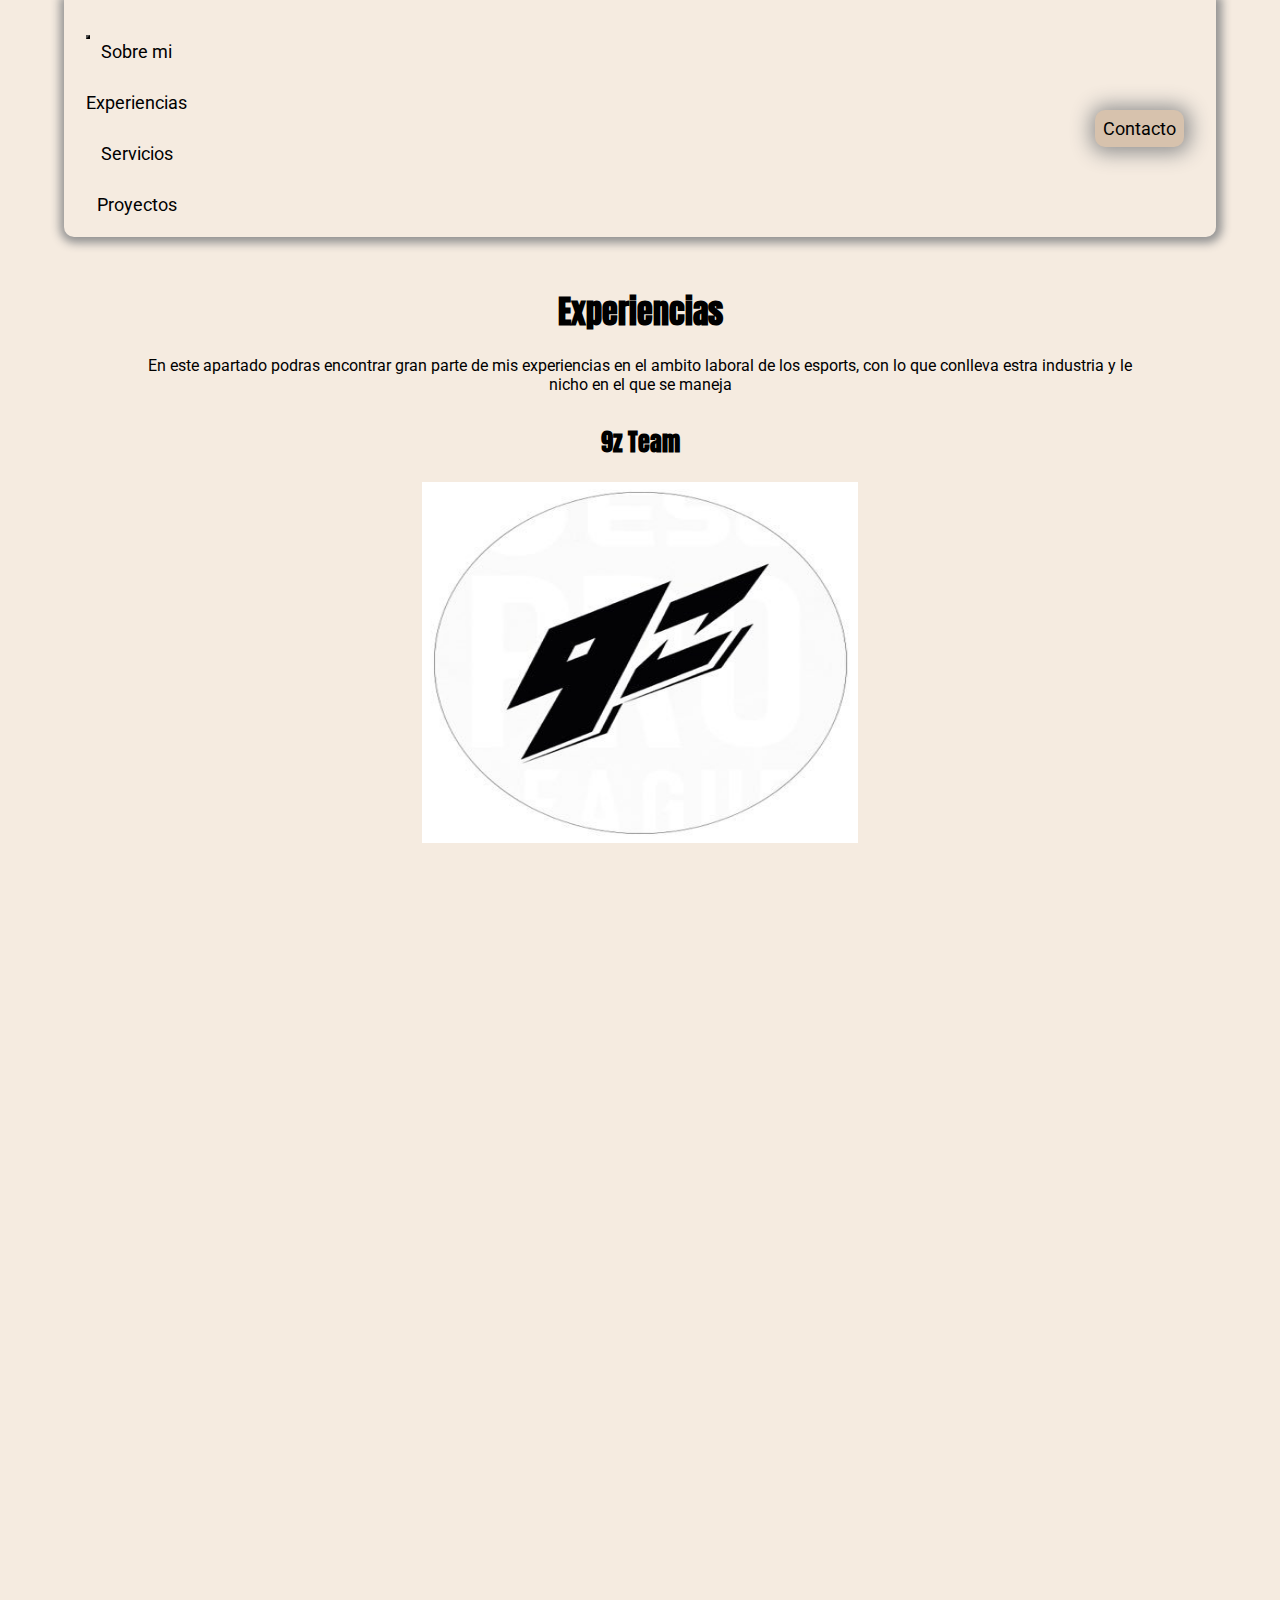
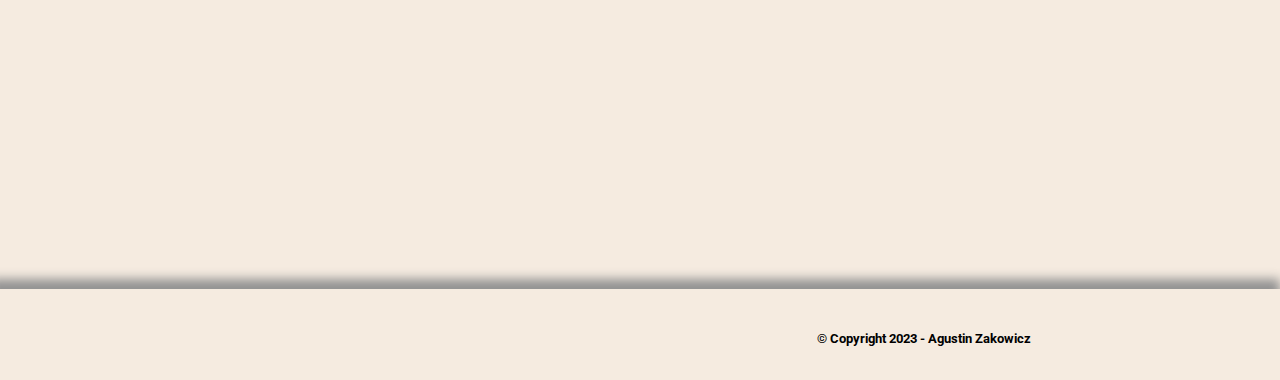
==== pages/certificaciones.html @ acf6be7a "Se agrega el proyecto" ====
<!DOCTYPE html>
<html lang="es">

<head>
    <meta charset="UTF-8">
    <meta http-equiv="X-UA-Compatible" content="IE=edge">
    <meta name="viewport" content="width=device-width, initial-scale=1.0">

    <link rel="preconnect" href="https://fonts.googleapis.com">
    <link rel="preconnect" href="https://fonts.gstatic.com" crossorigin>
    <link href="https://fonts.googleapis.com/css2?family=Anton&family=Roboto&display=swap" rel="stylesheet">

    <link href="https://unpkg.com/aos@2.3.1/dist/aos.css" rel="stylesheet">

    <link rel="stylesheet" href="https://cdnjs.cloudflare.com/ajax/libs/font-awesome/6.4.0/css/all.min.css"
        integrity="sha512-iecdLmaskl7CVkqkXNQ/ZH/XLlvWZOJyj7Yy7tcenmpD1ypASozpmT/E0iPtmFIB46ZmdtAc9eNBvH0H/ZpiBw=="
        crossorigin="anonymous" referrerpolicy="no-referrer" />

    <link href="https://cdn.jsdelivr.net/npm/bootstrap@5.3.0-alpha3/dist/css/bootstrap.min.css" rel="stylesheet"
        integrity="sha384-KK94CHFLLe+nY2dmCWGMq91rCGa5gtU4mk92HdvYe+M/SXH301p5ILy+dN9+nJOZ" crossorigin="anonymous">

    <!-- Primary Meta Tags -->
    <title>Agustin Zakowicz CFAProd</title>
    <meta name="title" content="Agustin Zakowicz CFAProd">
    <meta name="description"
        content="Hola! soy Agustin, product manager y entusiasta del gaming. Esta es mi página web, aquí encontraras toda mi información.">

    <!-- Open Graph / Linkedin -->
    <meta name="title" property="og:title" content="Agustin Zakowicz CFAProd">
    <meta property="og:type" content="website">
    <meta name="description" property="og:description"
        content="Hola! soy Agustin, product manager y entusiasta del gaming. Esta es mi página web, aquí encontraras toda mi información.">
    <meta name="image" property="og:image"
        content="https://images.pexels.com/photos/3184460/pexels-photo-3184460.jpeg?auto=compress&cs=tinysrgb&w=1260&h=750&dpr=1">

    <link rel="stylesheet" href="../css/styles.css">

    <meta name="description" content=" Agustin Zakowicz CFAProd y sus Experiencias ">

    <title>Tester QA y Front-End Developer | Certificaciones</title>
</head>

<body>
    <header>
        <nav class="nav navbar navbar-expand-lg bg-body-tertiary">
            <div class="container-fluid">
                <a class="navbar-brand" href=""></a>
                <button class="navbar-toggler" type="button" data-bs-toggle="collapse" data-bs-target="#navbarNav"
                    aria-controls="navbarNav" aria-expanded="false" aria-label="Toggle navigation">
                    <span class="navbar-toggler-icon"></span>
                </button>
                <div class="nav__div collapse navbar-collapse" id="navbarNav">
                    <ul class="nav__lista navbar-nav">
                        <li class="nav-item">
                            <a class="nav-link" aria-current="page" href="../index.html">Sobre mi</a>
                        </li>
                        <li class="nav-item">
                            <a class="nav-link" href="certificaciones.html">Experiencias</a>
                        </li>
                        <li class="nav-item">
                            <a class="nav-link" href="servicios.html">Servicios</a>
                        </li>
                        <li class="nav-item">
                            <a class="nav-link" href="proyectos.html">Proyectos</a>
                        </li>
                    </ul>
                    <a class="nav__boton nav-link" href="contacto.html">Contacto</a>
                </div>
            </div>
        </nav>
    </header>

    <main>

        <Section class="certificaciones">
            <article data-aos="fade-down" data-aos-duration="2000" class="certificaciones__intro">
                <h1>Experiencias</h1>
                <p>En este apartado podras encontrar gran parte de mis experiencias en el ambito laboral de los esports,
                    con lo que conlleva estra industria y le nicho en el que se maneja</p>
            </article>

            <article class="certificaciones__coderhouse">
                <h2 data-aos="fade-down" data-aos-duration="2000">9z Team</h2>
                <img data-aos="fade-up" data-aos-duration="2000" src="../img/9zteam.jpg"
                    alt="9z Team">
               
            </article>

            <article class="certificaciones__udemy">
                <H2 data-aos="zoom-in" data-aos-duration="2000">CFA prod</H2>
                <img data-aos="fade-up" data-aos-duration="2000" src="../img/icono-negro.png"
                    alt="Logo CFA negro">
                
            </article>
            <article class="certificaciones__udemy">
                <H2 data-aos="zoom-in" data-aos-duration="2000">KRU Esports</H2>
                <img data-aos="fade-up" data-aos-duration="2000" src="../img/kruesports.jpg"
                    alt="Kru Esports">
                
            </article>
            
        </Section>

    </main>

    <footer class="footer">
        <div class="footer__contacto">
            <a href="https://www.linkedin.com/in/agust%C3%ADn-zakowicz-b63923207/" target="_blank"><i
                    class="fa-brands fa-linkedin"></i></a>
            <a href="https://instagram.com/aguszakowicz" target="_blank"><i class="fa-brands fa-instagram"></i></a>
            <a href="https://twitter.com/Aguszakowicz" target="_blank"><i class="fa-brands fa-twitter"></i></a>

        </div>
        <div class="footer__copyright">
            <h3>© Copyright 2023 - Agustin Zakowicz</h3>
        </div>
    </footer>

    <script src="https://cdn.jsdelivr.net/npm/bootstrap@5.3.0/dist/js/bootstrap.bundle.min.js"
        integrity="sha384-geWF76RCwLtnZ8qwWowPQNguL3RmwHVBC9FhGdlKrxdiJJigb/j/68SIy3Te4Bkz"
        crossorigin="anonymous"></script>
    <script src="https://unpkg.com/aos@2.3.1/dist/aos.js"></script>
    <script>
        AOS.init();
    </script>
</body>

</html>
---- css/styles.css ----
/* ----- var ----- */
* {
  margin: 0;
  padding: 0;
  box-sizing: border-box;
  font-family: "Roboto", sans-serif;
  background-color: rgb(245, 235, 224);
}

body {
  background-color: rgb(245, 235, 224);
}

/* ----- nav ----- */
ul,
li {
  list-style: none;
  font-size: 1.125rem;
}

a {
  text-decoration: none;
  color: black;
}

/* ----- extends ----- */
.destacados__article a, .proyectos__div a, .proyectos__div--inverso a, .sobremi__boton, .nav__boton {
  padding: 8px;
  margin: 10px;
  font-size: 1.125rem;
  cursor: pointer;
  color: black;
  background-color: rgb(215, 194, 173);
  text-decoration: none;
  border-radius: 10px;
  box-shadow: 1px 1px 20px 5px rgb(146, 146, 146);
}

.destacados__article a:hover, .proyectos__div a:hover, .proyectos__div--inverso a:hover, .sobremi__boton:hover, .nav__boton:hover {
  background-color: rgb(156, 138, 120);
  color: black;
  transition: 1s;
}

/* ----- mixins ----- */
/* ----- header ----- */
header {
  background-color: rgb(245, 235, 224);
  padding: 22px;
  width: 90%;
  margin: 0px auto 40px;
  border-radius: 0px 0px 10px 10px;
  box-shadow: 1px 1px 20px 5px rgb(146, 146, 146);
}

.nav {
  padding: 0;
}
.nav__div {
  display: flex;
  flex-direction: row;
  justify-content: space-between;
  align-items: center;
}
.nav__lista {
  display: flex;
  flex-direction: column;
  justify-content: left;
  align-items: center;
  gap: 30px;
}
.nav__lista a:hover {
  color: rgb(194, 172, 149);
  transition: 0.5s;
}
/* ----- Media Queries Mobile ----- */
@media screen and (min-width: 320px) {
  header {
    margin: 0px auto 15px;
    box-shadow: 1px 1px 10px 5px rgb(146, 146, 146);
  }
}
/* ----- Media Queries Desktop ----- */
@media screen and (min-width: 1024px) {
  header {
    margin: 0px auto 15px;
  }
}
/* ----- Footer ----- */
.footer {
  background-color: rgb(245, 235, 224);
  padding: 25px;
  margin-top: 40px;
  box-shadow: -5px -5px 20px 5px rgb(146, 146, 146);
  display: flex;
  flex-direction: row;
  justify-content: space-around;
  align-items: center;
}
.footer__contacto {
  font-size: 2.188rem;
}
.footer__contacto i {
  margin: 0px 20px 0px 20px;
}
.footer__contacto i:hover {
  color: rgb(156, 138, 120);
  transition: 1s;
}
.footer__copyright h3 {
  color: black;
  font-size: 0.813rem;
  margin-top: 8px;
}

/* ----- Media Queries Mobile ----- */
@media screen and (min-width: 320px) {
  .footer {
    box-shadow: -5px -5px 10px 5px rgb(146, 146, 146);
    display: flex;
    flex-direction: column;
    justify-content: center;
    align-items: center;
  }
  .footer h3 {
    text-align: center;
  }
}
/* ----- Media Queries Desktop ----- */
@media screen and (min-width: 1024px) {
  .footer {
    display: flex;
    flex-direction: row;
    justify-content: space-around;
    align-items: center;
  }
}
/* ----- main index ----- */
.sobremi {
  display: flex;
  width: 60%;
  margin: 100px auto 100px;
}
.sobremi__img {
  width: 500px;
  height: 600px;
  margin: 40px;
  border-radius: 30px;
  box-shadow: 1px 1px 20px 5px rgb(146, 146, 146);
}
.sobremi__datos {
  display: flex;
  flex-direction: column;
  justify-content: center;
  align-items: center;
  margin: 20px 0px 20px;
}
.sobremi__datos h2 {
  font-family: "Anton", sans-serif;
  font-size: 2.5rem;
  color: black;
}
.sobremi__datos h1 {
  font-size: 1.875rem;
  color: black;
}
.sobremi__datos p {
  margin-bottom: 25px;
  color: black;
  text-align: center;
}
/* ----- Media Queries Mobile ----- */
@media screen and (min-width: 320px) {
  .sobremi {
    display: flex;
    flex-direction: column;
    justify-content: center;
    align-items: center;
    width: 80%;
    margin: 0px auto 15px;
  }
  .sobremi__img {
    width: 200px;
    height: 260px;
    margin: 20px 20px 30px;
  }
  .sobremi__datos h2 {
    font-size: 2rem;
    text-align: center;
  }
  .sobremi__datos h1 {
    font-size: 1.4rem;
    text-align: center;
  }
  .sobremi__datos p {
    color: black;
    text-align: center;
  }
}
/* ----- Media Queries Desktop ----- */
@media screen and (min-width: 1024px) {
  .sobremi {
    flex-direction: row;
    margin: 160px auto 160px;
  }
  .sobremi__img {
    width: 400px;
    height: 500px;
    margin: 40px;
  }
  .sobremi__datos h2 {
    font-size: 2.5rem;
  }
  .sobremi__datos h1 {
    font-size: 1.875rem;
  }
}
/* ----- main certificaciones ----- */
.certificaciones {
  width: 80%;
  margin: 0px auto;
}
.certificaciones h1 {
  font-family: "Anton", sans-serif;
  margin: 50px 0px 20px;
}
.certificaciones h2 {
  font-family: "Anton", sans-serif;
  margin-top: 30px;
}
.certificaciones img {
  width: 600px;
  height: 500px;
  margin: 30px 50px 50px 50px;
}
.certificaciones__intro {
  text-align: center;
}
.certificaciones__coderhouse {
  text-align: center;
}
.certificaciones__udemy {
  text-align: center;
}

/* ----- Media Queries Mobile ----- */
@media screen and (min-width: 320px) {
  .certificaciones img {
    width: 250px;
    height: 175px;
    margin: 15px auto 25px;
    padding: 7px;
  }
}
/* ----- Media Queries Desktop ----- */
@media screen and (min-width: 1024px) {
  .certificaciones img {
    width: 450px;
    height: 375px;
    margin: 15px 25px 25px 25px;
  }
}
/* ----- main contacto ----- */
.form {
  width: 400px;
  padding: 50px;
  margin: 50px auto 90px;
  border-radius: 30px;
  box-shadow: 1px 1px 20px 5px rgb(146, 146, 146);
}
.form__titulo {
  margin: 45px auto 0px;
  text-align: center;
  font-family: "Anton", sans-serif;
}
.form__input {
  width: 100%;
  padding: 10px;
  border-radius: 4px;
  margin-bottom: 16px;
  font-size: 0.813rem;
}
.form__textarea {
  width: 100%;
  padding: 10px;
  font-size: 0.813rem;
  border: 2px solid black;
  resize: none;
}
.form__submit {
  padding: 7px;
  border-radius: 10px;
  margin-top: 8px;
  background-color: rgb(215, 194, 173);
  box-shadow: 1px 1px 20px 5px rgb(146, 146, 146);
  cursor: pointer;
  border: none;
}
.form__submit:hover {
  background-color: rgb(156, 138, 120);
  transition: 1s;
}

/* ----- Media Queries Mobile ----- */
@media screen and (min-width: 320px) {
  .form {
    width: 300px;
    padding: 40px;
  }
}
/* ----- Media Queries Desktop ----- */
@media screen and (min-width: 1024px) {
  .form {
    width: 400px;
    padding: 50px;
  }
}
/* ----- main proyectos ----- */
.proyectos {
  width: 60%;
  margin: 0px auto;
}
.proyectos__titulo {
  font-family: "Anton", sans-serif;
  text-align: center;
  margin: 60px auto 80px;
}
.proyectos__article {
  display: grid;
  grid-template-columns: repeat(3, 370px);
  grid-template-areas: "img1 div1 div1";
}
.proyectos__article--inverso {
  display: grid;
  grid-template-columns: repeat(3, 370px);
  grid-template-areas: "div2 div2 img2";
}
.proyectos__article h2 {
  font-family: "Anton", sans-serif;
}
.proyectos__img {
  grid-area: img1;
  width: 300px;
  height: 450px;
  object-fit: cover;
  margin-bottom: 40px;
  border-radius: 30px;
  box-shadow: 1px 1px 10px 5px rgb(146, 146, 146);
}
.proyectos__img--inverso {
  grid-area: img2;
  width: 300px;
  height: 450px;
  object-fit: cover;
  margin: 0px 0px 40px 100px;
  border-radius: 30px;
  box-shadow: 1px 1px 10px 5px rgb(146, 146, 146);
}
.proyectos__div {
  grid-area: div1;
  display: flex;
  flex-direction: column;
  justify-content: center;
  align-items: center;
}
.proyectos__div--inverso {
  grid-area: div2;
  display: flex;
  flex-direction: column;
  justify-content: center;
  align-items: center;
}
.proyectos__div--inverso h2 {
  font-family: "Anton", sans-serif;
  margin-bottom: 30px;
}
.proyectos__div--inverso p {
  text-align: center;
  margin-bottom: 30px;
}
.proyectos__div h2 {
  margin-bottom: 30px;
}
.proyectos__div p {
  text-align: center;
  margin-bottom: 30px;
}
.destacados {
  display: flex;
}
.destacados__titulo {
  font-family: "Anton", sans-serif;
  text-align: center;
  margin: 60px 0px 40px;
}
.destacados__img {
  width: 300px;
  height: 400px;
  margin: 20px 0px;
  object-fit: cover;
  border-radius: 120px;
  box-shadow: 1px 1px 10px 5px rgb(146, 146, 146);
}
.destacados__article {
  display: flex;
  flex-direction: column;
  justify-content: center;
  align-items: center;
  margin: 30px;
  width: 80%;
}
.destacados__article h3 {
  font-family: "Anton", sans-serif;
}
.destacados__article p {
  margin: 20px 0px;
  text-align: center;
}
/* ----- Media Queries Mobile ----- */
@media screen and (min-width: 320px) {
  .proyectos__titulo {
    margin-bottom: -3px;
  }
  .proyectos__article {
    display: flex;
    flex-direction: column;
    justify-content: center;
    align-items: center;
    text-align: center;
    margin: 20px auto 40px;
  }
  .proyectos__article--inverso {
    display: flex;
    flex-direction: column;
    justify-content: center;
    align-items: center;
    text-align: center;
    margin: 20px auto 40px;
  }
  .proyectos__img {
    margin: 20px auto 40px;
    width: 200px;
    height: 300px;
  }
  .proyectos__img--inverso {
    margin: 20px auto 40px;
    width: 200px;
    height: 300px;
  }
  .destacados {
    display: flex;
    flex-direction: column;
    justify-content: center;
    align-items: center;
  }
  .destacados__img {
    width: 230px;
    height: 300px;
  }
}
/* ----- Media Queries Desktop ----- */
@media screen and (min-width: 1024px) {
  .proyectos {
    width: 60%;
    margin: 0px auto;
  }
  .proyectos__article {
    display: grid;
    grid-template-columns: repeat(3, 370px);
  }
  .proyectos__article--inverso {
    display: grid;
    grid-template-columns: repeat(3, 370px);
  }
  .proyectos__img {
    margin: 20px auto 40px;
    width: 300px;
    height: 450px;
  }
  .proyectos__img--inverso {
    margin: 20px auto 40px;
    width: 300px;
    height: 450px;
  }
  .destacados {
    flex-direction: row;
  }
  .destacados__img {
    width: 280px;
    height: 400px;
  }
}
/* ----- main servicios ----- */
#servicios {
  margin: 180px auto 180px;
}

.servicios {
  display: flex;
  flex-direction: row;
  justify-content: center;
  align-items: center;
}
.servicios__titulo {
  font-family: "Anton", sans-serif;
  text-align: center;
  margin: 40px auto 50px;
}
.servicios__article {
  width: 250px;
  height: 350px;
  margin: 0px 40px 10px;
  padding: 20px;
  text-align: center;
  border-radius: 30px;
  box-shadow: 1px 1px 20px 5px rgb(146, 146, 146);
}
.servicios__article h2 {
  font-family: "Anton", sans-serif;
  margin-bottom: 20px;
}

/* ----- Media Queries Mobile ----- */
@media screen and (min-width: 320px) {
  #servicios {
    margin: 80px auto 80px;
  }
  .servicios {
    flex-direction: column;
  }
  .servicios__article {
    width: 250px;
    height: 350px;
    margin: 0px auto 60px;
    padding: 20px;
  }
}
/* ----- Media Queries Desktop ----- */
@media screen and (min-width: 1024px) {
  #servicios {
    margin: 120px auto 120px;
  }
  .servicios {
    flex-direction: row;
  }
  .servicios__article {
    width: 250px;
    height: 350px;
    margin: 40px 40px;
    padding: 20px;
  }
}

/*# sourceMappingURL=styles.css.map */
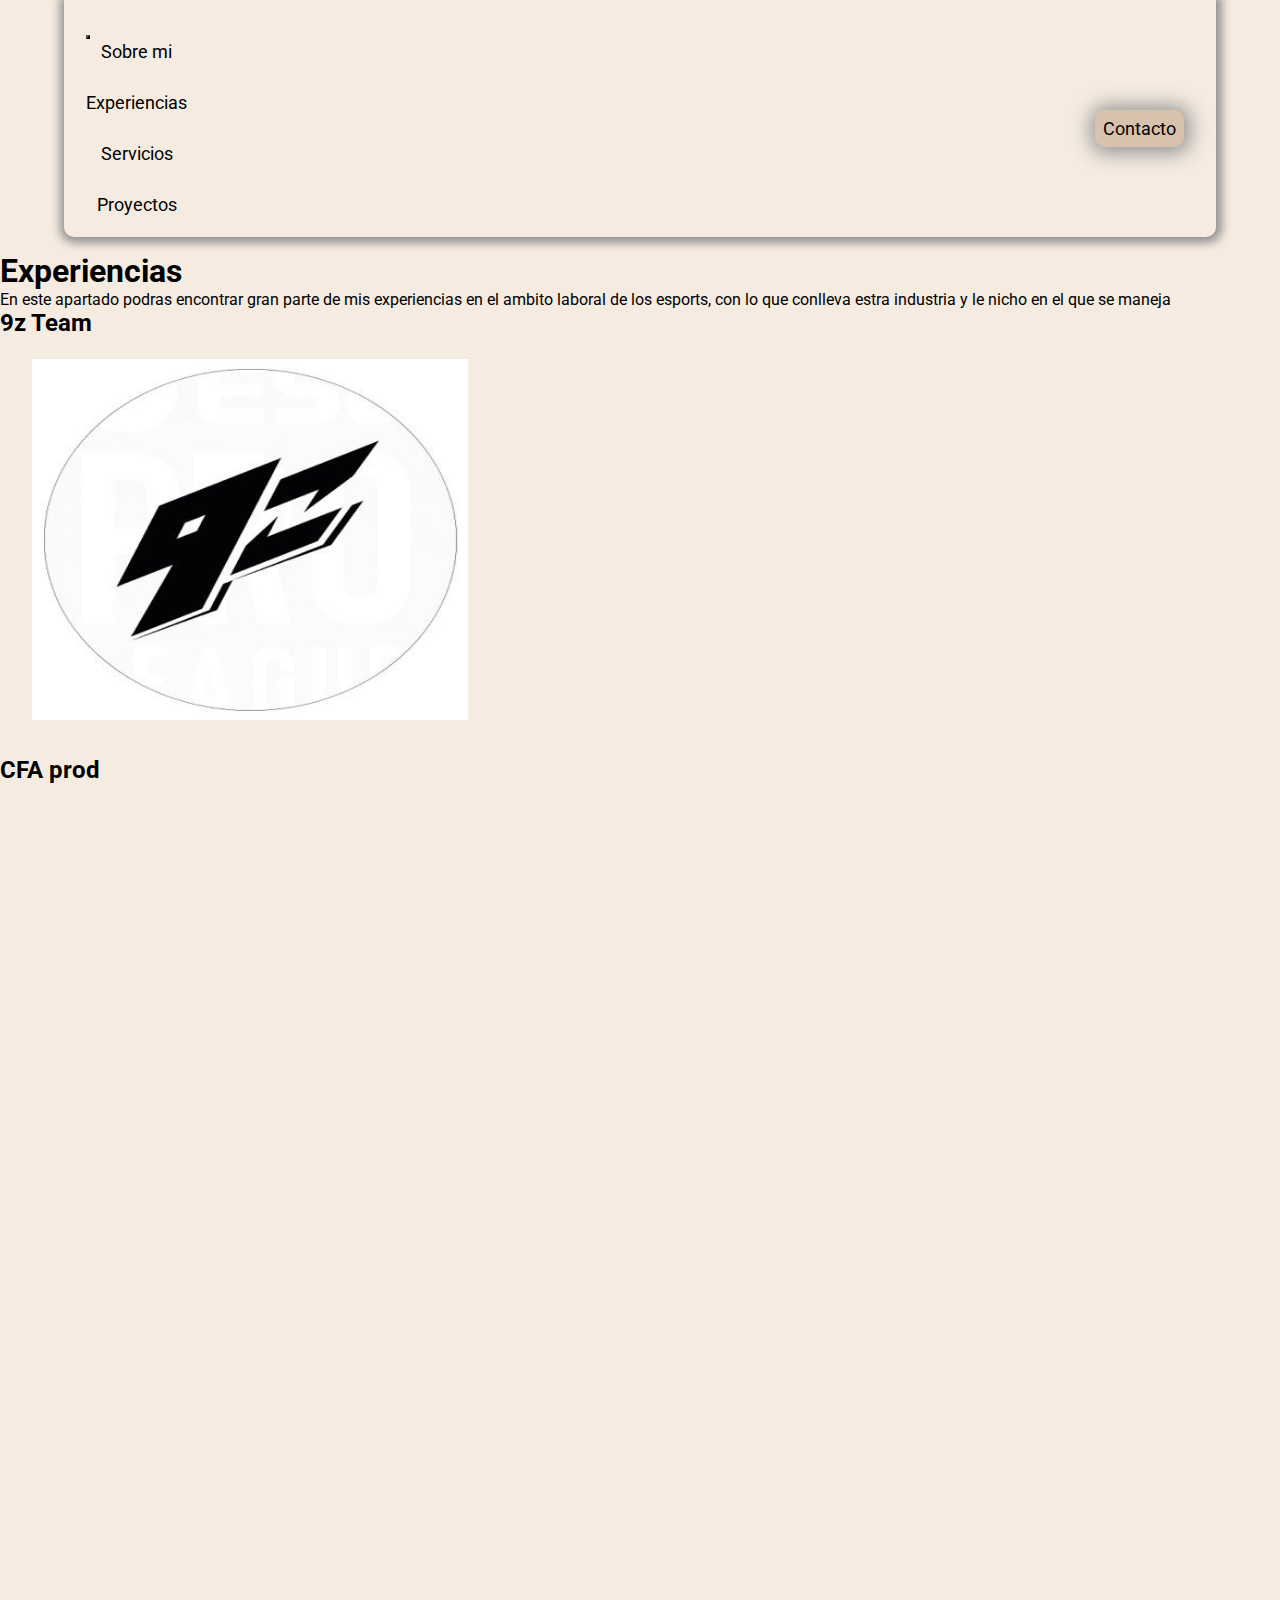
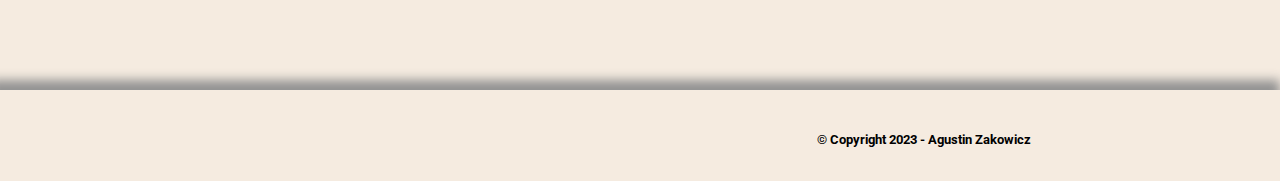
==== commit 6436b961: "Proyecto final" ====
--- a/pages/certificaciones.html
+++ b/pages/certificaciones.html
@@ -2,6 +2,7 @@
 <html lang="es">
 
 <head>
+    <link rel="icon"  href="/img/android-icon-36x36.png">
     <meta charset="UTF-8">
     <meta http-equiv="X-UA-Compatible" content="IE=edge">
     <meta name="viewport" content="width=device-width, initial-scale=1.0">
@@ -72,7 +73,7 @@
 
     <main>
 
-        <Section class="certificaciones">
+        <section class="certificaciones">
             <article data-aos="fade-down" data-aos-duration="2000" class="certificaciones__intro">
                 <h1>Experiencias</h1>
                 <p>En este apartado podras encontrar gran parte de mis experiencias en el ambito laboral de los esports,
@@ -93,13 +94,13 @@
                 
             </article>
             <article class="certificaciones__udemy">
-                <H2 data-aos="zoom-in" data-aos-duration="2000">KRU Esports</H2>
+                <h2 data-aos="zoom-in" data-aos-duration="2000">KRU Esports</h2>
                 <img data-aos="fade-up" data-aos-duration="2000" src="../img/kruesports.jpg"
                     alt="Kru Esports">
                 
             </article>
             
-        </Section>
+        </section>
 
     </main>
 
--- a/css/styles.css
+++ b/css/styles.css
@@ -215,33 +215,6 @@
     font-size: 1.875rem;
   }
 }
-/* ----- main certificaciones ----- */
-.certificaciones {
-  width: 80%;
-  margin: 0px auto;
-}
-.certificaciones h1 {
-  font-family: "Anton", sans-serif;
-  margin: 50px 0px 20px;
-}
-.certificaciones h2 {
-  font-family: "Anton", sans-serif;
-  margin-top: 30px;
-}
-.certificaciones img {
-  width: 600px;
-  height: 500px;
-  margin: 30px 50px 50px 50px;
-}
-.certificaciones__intro {
-  text-align: center;
-}
-.certificaciones__coderhouse {
-  text-align: center;
-}
-.certificaciones__udemy {
-  text-align: center;
-}
 
 /* ----- Media Queries Mobile ----- */
 @media screen and (min-width: 320px) {
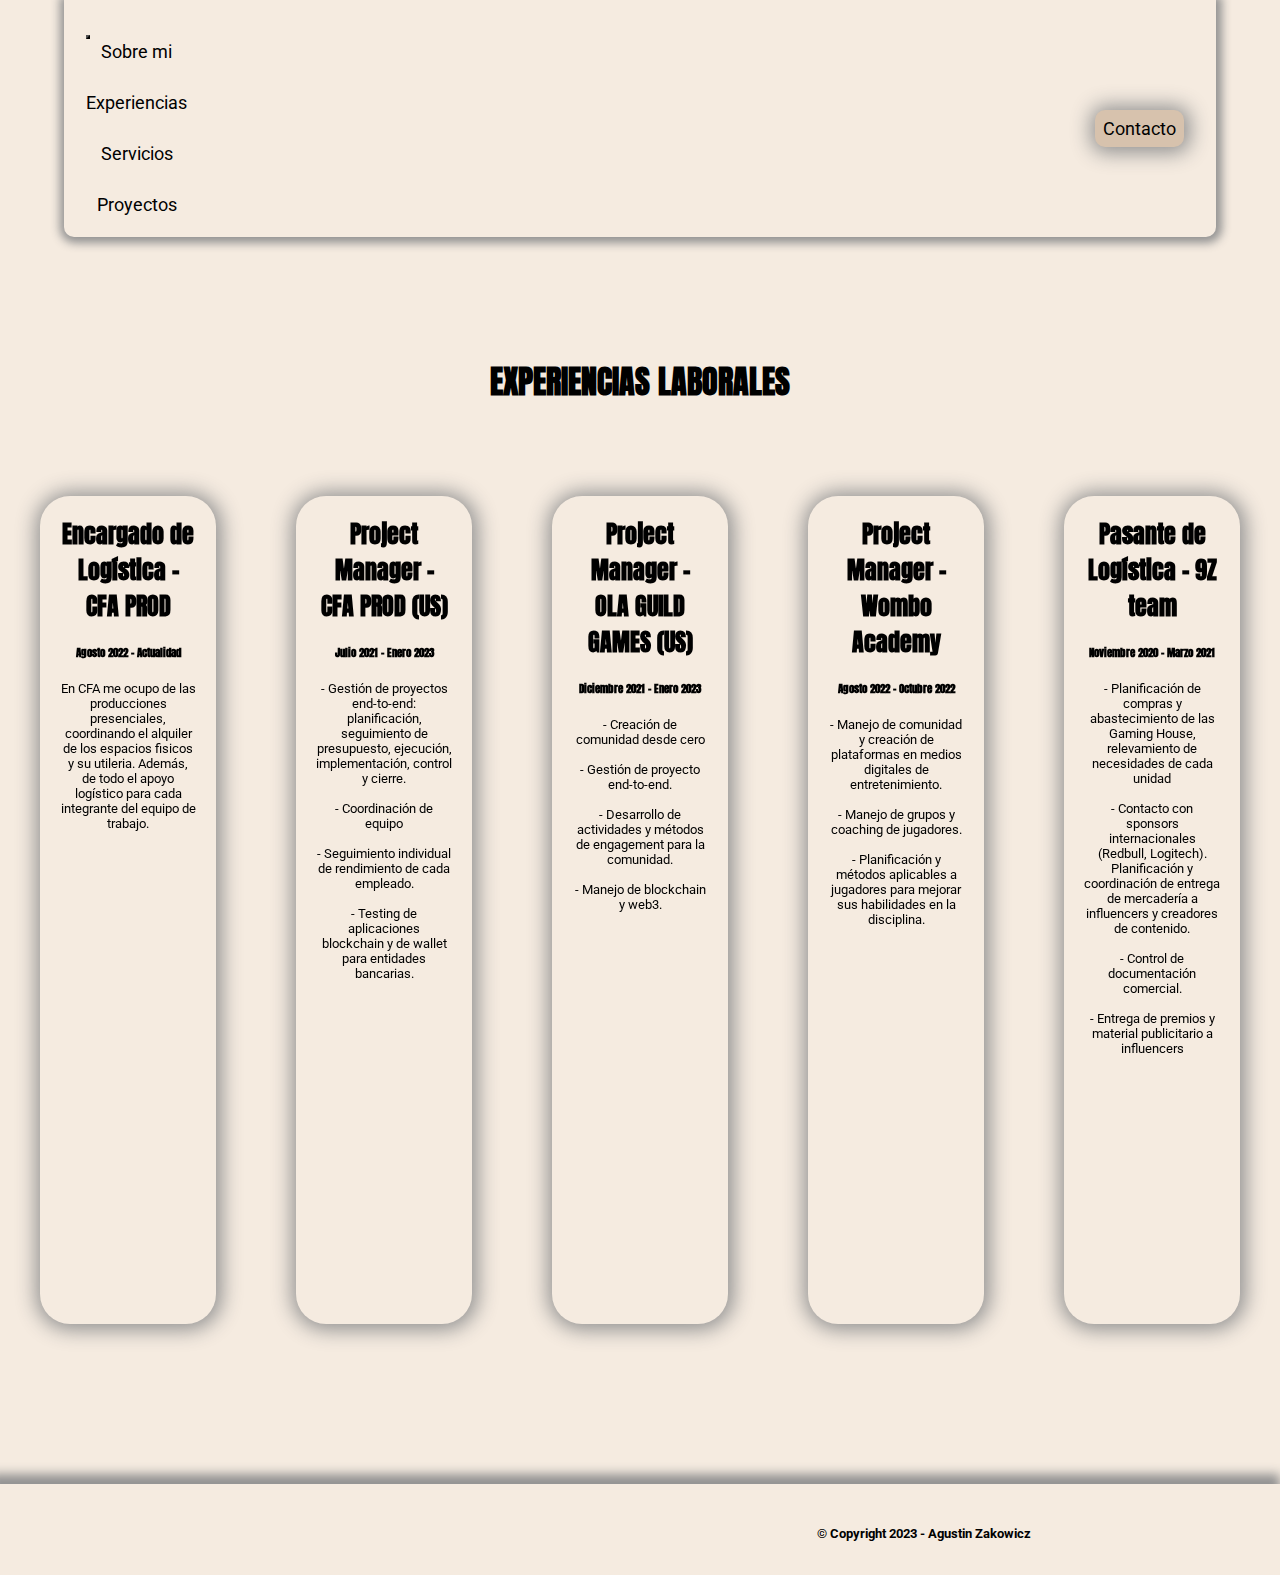
==== commit 06b6c741: "cambios totales" ====
--- a/pages/certificaciones.html
+++ b/pages/certificaciones.html
@@ -2,7 +2,7 @@
 <html lang="es">
 
 <head>
-    <link rel="icon"  href="/img/android-icon-36x36.png">
+    <link rel="icon" href="/img/android-icon-36x36.png">
     <meta charset="UTF-8">
     <meta http-equiv="X-UA-Compatible" content="IE=edge">
     <meta name="viewport" content="width=device-width, initial-scale=1.0">
@@ -71,38 +71,74 @@
         </nav>
     </header>
 
-    <main>
+    <main id="servicios">
 
-        <section class="certificaciones">
-            <article data-aos="fade-down" data-aos-duration="2000" class="certificaciones__intro">
-                <h1>Experiencias</h1>
-                <p>En este apartado podras encontrar gran parte de mis experiencias en el ambito laboral de los esports,
-                    con lo que conlleva estra industria y le nicho en el que se maneja</p>
+        <h1 data-aos="zoom-in" data-aos-duration="2000" class="servicios__titulo">EXPERIENCIAS LABORALES</h1>
+
+        <section class="servicios">
+
+            <article data-aos="fade-up" data-aos-duration="2000" class="servicios__article">
+                <h2>Encargado de Logística - CFA PROD</h2>
+                <h6>Agosto 2022 - Actualidad</h6>
+                <p>
+                    En CFA me ocupo de las producciones presenciales,
+                    coordinando el alquiler de los espacios fisicos y su utileria.
+                    Además, de todo el apoyo logístico para cada integrante del
+                    equipo de trabajo.
+
+                </p>
             </article>
 
-            <article class="certificaciones__coderhouse">
-                <h2 data-aos="fade-down" data-aos-duration="2000">9z Team</h2>
-                <img data-aos="fade-up" data-aos-duration="2000" src="../img/9zteam.jpg"
-                    alt="9z Team">
-               
+            <article data-aos="fade-up" data-aos-duration="2000" class="servicios__article">
+                <h2>Project Manager - CFA PROD (US)</h2>
+                <h6>Julio 2021 - Enero 2023</h6>
+                <p>- Gestión de proyectos end-to-end: planificación, seguimiento
+                    de presupuesto, ejecución, implementación, control y cierre.
+                    <br><br>- Coordinación de equipo <br><br>- Seguimiento individual de rendimiento de cada empleado.<br><br>- Testing de aplicaciones blockchain y de wallet para entidades
+                    bancarias.
+                </p>
             </article>
 
-            <article class="certificaciones__udemy">
-                <H2 data-aos="zoom-in" data-aos-duration="2000">CFA prod</H2>
-                <img data-aos="fade-up" data-aos-duration="2000" src="../img/icono-negro.png"
-                    alt="Logo CFA negro">
-                
+            <article data-aos="fade-up" data-aos-duration="2000" class="servicios__article">
+                <h2>Project Manager - OLA GUILD GAMES (US)</h2>
+                <h6>Diciembre 2021 - Enero 2023</h6>
+                <p>- Creación de comunidad desde cero
+                    <br><br>- Gestión de proyecto end-to-end.
+                    <br><br>- Desarrollo de actividades y métodos de engagement para la
+                    comunidad.<br><br>- Manejo de blockchain y web3.
+                </p>
             </article>
-            <article class="certificaciones__udemy">
-                <h2 data-aos="zoom-in" data-aos-duration="2000">KRU Esports</h2>
-                <img data-aos="fade-up" data-aos-duration="2000" src="../img/kruesports.jpg"
-                    alt="Kru Esports">
-                
+            <article data-aos="fade-up" data-aos-duration="2000" class="servicios__article">
+                <h2>Project Manager - Wombo Academy</h2>
+                <h6>Agosto 2022 - Octubre 2022</h6>
+                <p>- Manejo de comunidad y creación de plataformas en medios
+                    digitales de entretenimiento.
+                    
+                    <br><br>- Manejo de grupos y coaching de jugadores.
+                    <br><br>- Planificación y métodos aplicables a jugadores para mejorar
+                    sus habilidades en la disciplina.
+                    
+                </p>
             </article>
-            
+            <article data-aos="fade-up" data-aos-duration="2000" class="servicios__article">
+                <h2>Pasante de Logística - 9Z team
+                </h2>
+                <h6>Noviembre 2020 - Marzo 2021
+                </h6>
+                <p>- Planificación de compras y abastecimiento de las Gaming
+                    House, relevamiento de necesidades de cada unidad
+                    <br><br>- Contacto con sponsors internacionales (Redbull, Logitech).
+                    Planificación y coordinación de entrega de mercadería a
+                    influencers y creadores de contenido.
+                     <br><br>- Control de documentación comercial.
+                     <br><br>- Entrega de premios y material publicitario a influencers
+                </p>
+            </article>
+
         </section>
 
     </main>
+
 
     <footer class="footer">
         <div class="footer__contacto">
--- a/css/styles.css
+++ b/css/styles.css
@@ -492,6 +492,16 @@
   font-family: "Anton", sans-serif;
   margin-bottom: 20px;
 }
+.servicios__article h6 {
+  font-family: "Anton", sans-serif;
+  margin-bottom: 20px;
+  font-weight: bold;
+}
+.servicios__article p {
+  font-size: 0.8rem;
+  margin-bottom: 20px;
+  
+}
 
 /* ----- Media Queries Mobile ----- */
 @media screen and (min-width: 320px) {
@@ -503,7 +513,7 @@
   }
   .servicios__article {
     width: 250px;
-    height: 350px;
+    height: 550px;
     margin: 0px auto 60px;
     padding: 20px;
   }
@@ -518,7 +528,7 @@
   }
   .servicios__article {
     width: 250px;
-    height: 350px;
+    height: 828px;
     margin: 40px 40px;
     padding: 20px;
   }
